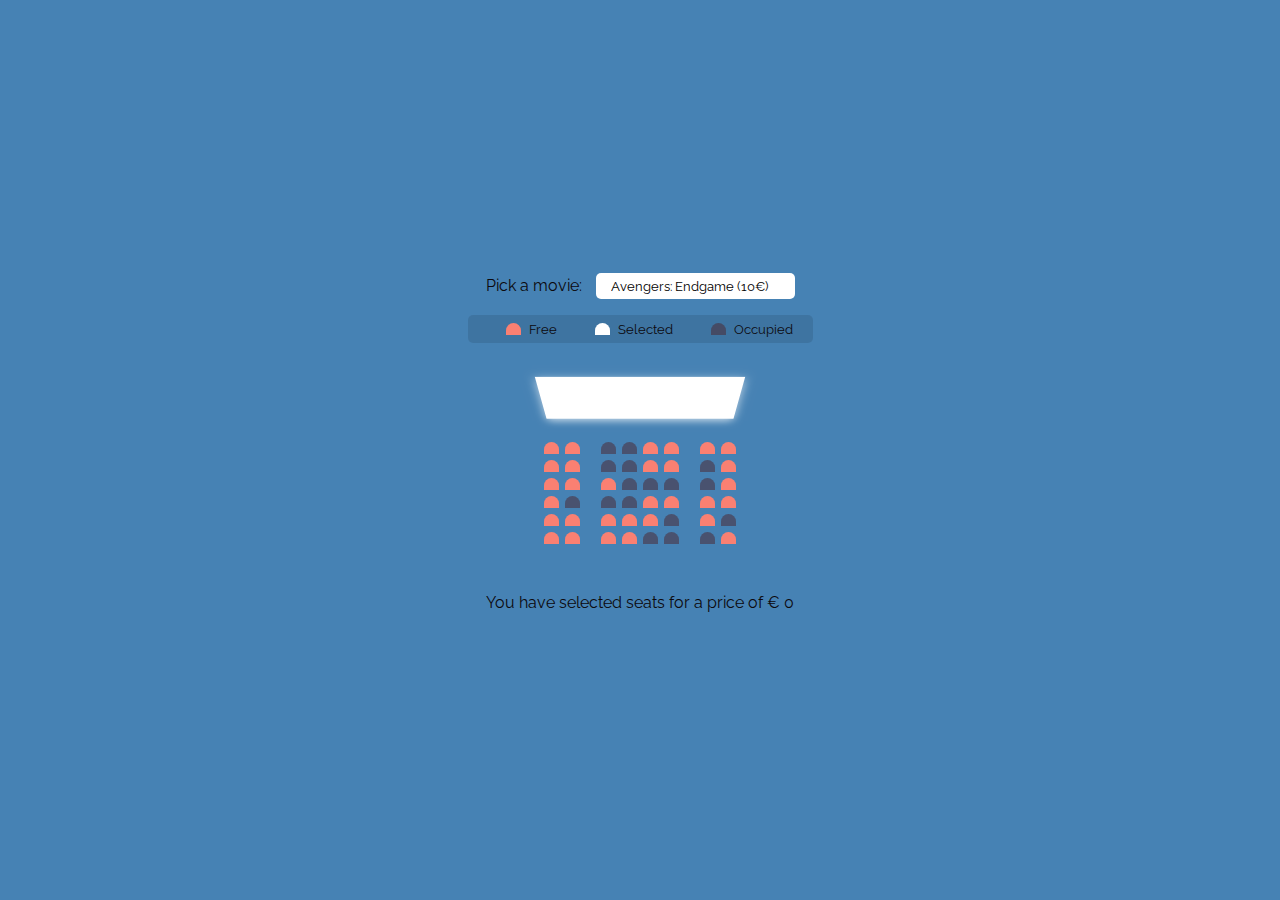
==== Movie seat booking/index.html @ f177be99 "starting booking" ====
<!DOCTYPE html>
<html lang="en">
<head>
  <meta charset="UTF-8">
  <meta http-equiv="X-UA-Compatible" content="IE=edge">
  <meta name="viewport" content="width=device-width, initial-scale=1.0">
  <link rel="stylesheet" href="style.css">
  <title>Movie Seat Booking</title>
</head>
<body>
  <div class="movie-container">
    <label for="movie">Pick a movie:</label>
    <select id="movie" class="movie">
      <optgroup>
        <option value="10">Avengers: Endgame (10€)</option>
        <option value="12">Joker (12€)</option>
        <option value="8">Toy Story 3 (8€)</option>
        <option value="9">The Lion King (9€)</option>
      </optgroup>
    </select>
  </div>

  <ul class="showcase">
    <li>
      <div class="seat"></div>
      <small>Free</small>
    </li>
    <li>
      <div class="seat selected"></div>
      <small>Selected</small>
    </li>
    <li>
      <div class="seat occupied"></div>
      <small>Occupied</small>
    </li>
  </ul>

  <div class="container">
    <div class="screen"></div>

    <div class="row">
      <div class="seat"></div>
      <div class="seat"></div>
      <div class="seat occupied"></div>
      <div class="seat occupied"></div>
      <div class="seat"></div>
      <div class="seat"></div>
      <div class="seat"></div>
      <div class="seat"></div>
    </div>

    <div class="row">
      <div class="seat"></div>
      <div class="seat"></div>
      <div class="seat occupied"></div>
      <div class="seat occupied"></div>
      <div class="seat"></div>
      <div class="seat"></div>
      <div class="seat occupied"></div>
      <div class="seat"></div>
    </div>

    <div class="row">
      <div class="seat"></div>
      <div class="seat"></div>
      <div class="seat"></div>
      <div class="seat occupied"></div>
      <div class="seat occupied"></div>
      <div class="seat occupied"></div>
      <div class="seat occupied"></div>
      <div class="seat"></div>
    </div>

    <div class="row">
      <div class="seat"></div>
      <div class="seat occupied"></div>
      <div class="seat occupied"></div>
      <div class="seat occupied"></div>
      <div class="seat"></div>
      <div class="seat"></div>
      <div class="seat"></div>
      <div class="seat"></div>
    </div>

    <div class="row">
      <div class="seat"></div>
      <div class="seat"></div>
      <div class="seat"></div>
      <div class="seat"></div>
      <div class="seat"></div>
      <div class="seat occupied"></div>
      <div class="seat"></div>
      <div class="seat occupied"></div>
    </div>

    <div class="row">
      <div class="seat"></div>
      <div class="seat"></div>
      <div class="seat"></div>
      <div class="seat"></div>
      <div class="seat occupied"></div>
      <div class="seat occupied"></div>
      <div class="seat occupied"></div>
      <div class="seat"></div>
    </div>
  </div>

  <p class="text">You have selected <span id="count"></span> seats for a price of € <span id="total">0</span></p>
  <script src="script.js"></script>
</body>
</html>
---- Movie seat booking/style.css ----
@import url('https://fonts.googleapis.com/css2?family=Raleway:ital,wght@0,200;0,300;0,400;0,500;0,600;0,700;0,800;0,900;1,100;1,200;1,300;1,400;1,500;1,600;1,700;1,800;1,900&display=swap');

* {
  box-sizing: border-box;
}

/* charcoal: 37505C; */

:root {
  --cinema: #4682B4; /* Steelblue */
  --seat-free: #FA8072; /* Salmon */
  --seat-occupied: #4C212A; /* Dark Sienna */
  --text: #0C090D; /* Rich Black FOGRA 39  */
}


body {
  display: flex;
  flex-direction: column;
  justify-content: center;
  font-family: 'Raleway', sans-serif;
  color: var(--text);
  background-color: var(--cinema);
  align-items: center;
  height: 100vh;
  margin: 0;
}

.movie-container {
  margin: 0 20px;
}

.movie {
  font-family: 'Raleway', sans-serif;
  background-color: white;
  border: 0;
  border-radius: 5px;
  margin-left: 10px;
  padding: 5px 15px;
  -moz-appearance: none;
  -webkit-appearance: none;
  appearance: none;
}

.showcase {
  display: flex;
  flex-direction: row;
  justify-content: space-between;
  background: rgba(0, 0, 0, 0.1);
  padding: 5px 10px;
  border-radius: 5px;
  list-style-type: none;
}

.showcase li {
  display: flex;
  justify-content: center;
  align-items: center;
  margin: 0 10px;
}

.showcase li small {
  margin-left: 5px;
}

.container {
  perspective: 300px;
  margin-bottom: 30px;
}

.screen {
  background-color: white;
  height: 50px;
  width: 100%;
  margin: 15px 0;
  box-shadow: 0 3px 10px rgba(255, 255, 255, 0.7);
  transform: rotateX(-45deg);
}

.seat {
  background-color: var(--seat-free);
  height: 12px;
  width: 15px;
  margin: 3px;
  border-top-left-radius: 10px;
  border-top-right-radius: 10px;
}

.seat.selected {
  background-color: white;
}

.seat.occupied {
  background-color: var(--seat-occupied);
  opacity: 0.5;
}

.seat:not(.occupied) {
  transition: transform 0.2s ease-in-out;
}

.seat:not(.occupied):hover {
  cursor: pointer;
  transform: scale(1.2);
}

.showcase .seat:not(.occupied):hover {
  cursor: default;
  transform: scale(1);
}

.seat:nth-child(2) {
  margin-right: 18px;
}

.seat:nth-last-child(2) {
  margin-left: 18px;
}

.row {
  display: flex;
}
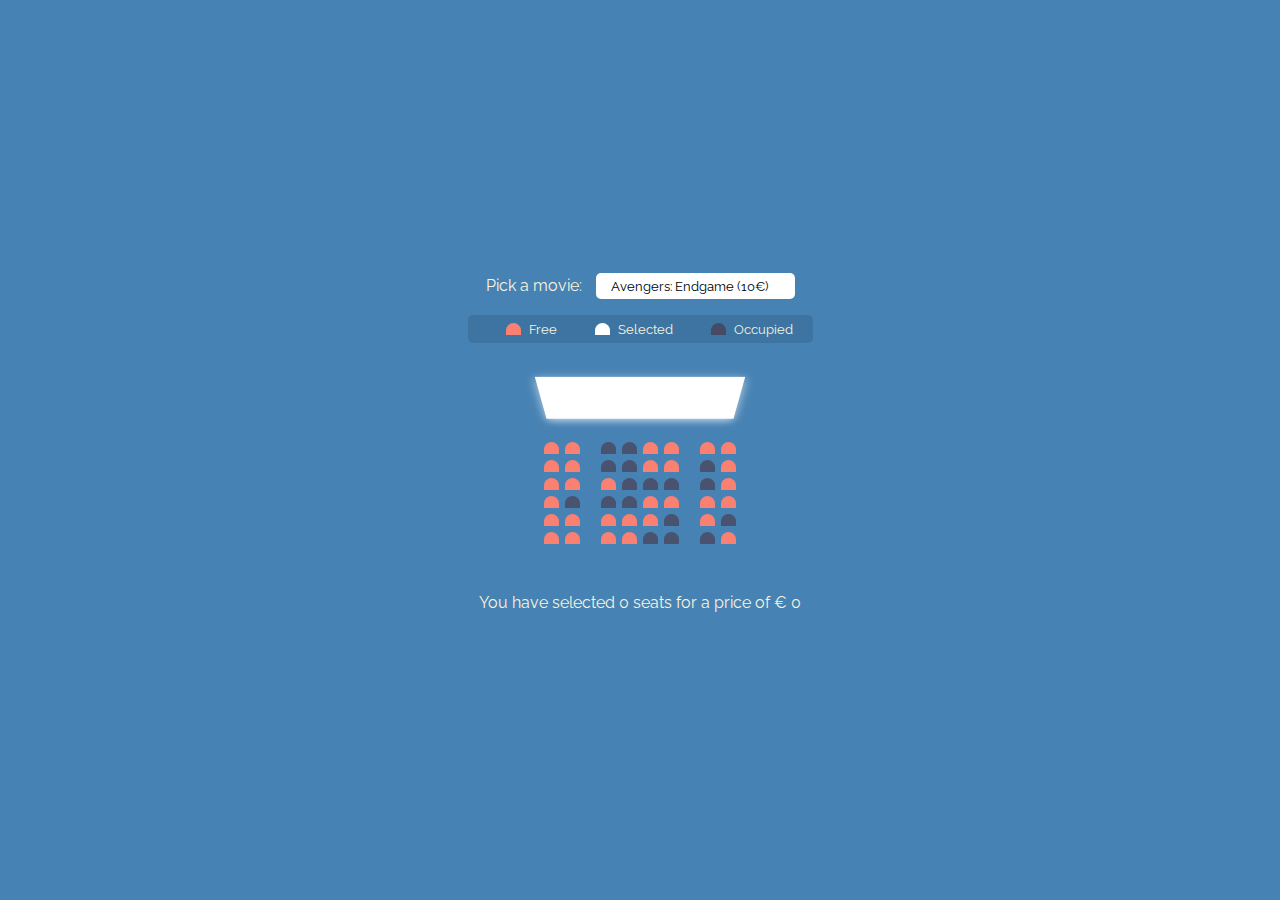
==== commit 56fcb6b5: "End of Movie seat project - Custom video player started" ====
--- a/Movie seat booking/index.html
+++ b/Movie seat booking/index.html
@@ -105,7 +105,7 @@
     </div>
   </div>
 
-  <p class="text">You have selected <span id="count"></span> seats for a price of € <span id="total">0</span></p>
+  <p class="text">You have selected <span id="count">0</span> seats for a price of € <span id="total">0</span></p>
   <script src="script.js"></script>
 </body>
 </html>--- a/Movie seat booking/style.css
+++ b/Movie seat booking/style.css
@@ -11,6 +11,7 @@
   --seat-free: #FA8072; /* Salmon */
   --seat-occupied: #4C212A; /* Dark Sienna */
   --text: #0C090D; /* Rich Black FOGRA 39  */
+  --text-alt: #FAF3DD /* Misty Rose */
 }
 
 
@@ -19,7 +20,7 @@
   flex-direction: column;
   justify-content: center;
   font-family: 'Raleway', sans-serif;
-  color: var(--text);
+  color: var(--text-alt);
   background-color: var(--cinema);
   align-items: center;
   height: 100vh;
@@ -119,4 +120,8 @@
 
 .row {
   display: flex;
-}+}
+
+p.text span {
+  color: var(--text-alt);
+}  